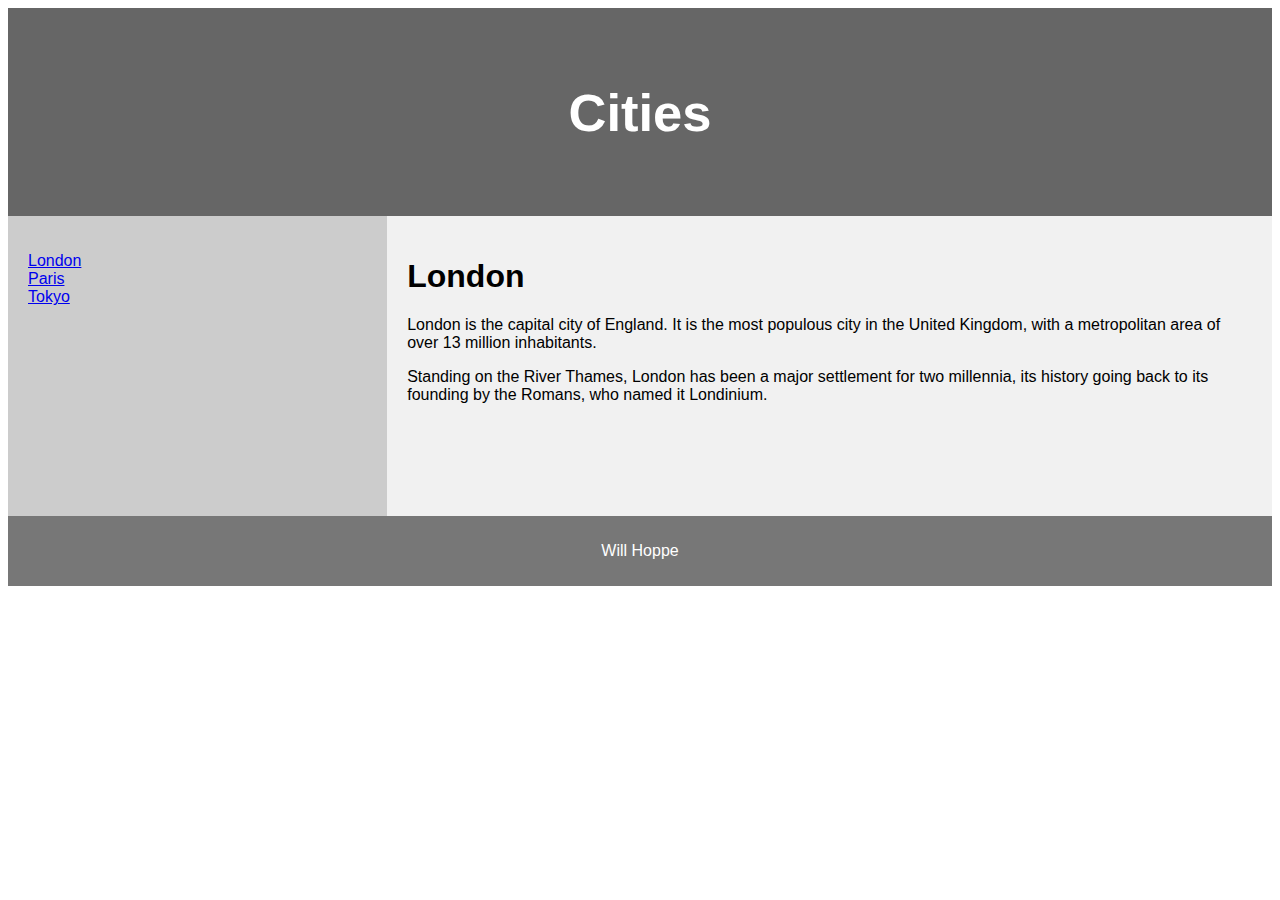
==== index.html @ 1b01ebee "Add files via upload" ====
<!DOCTYPE html>
<html lang="en">
<head>
<title>CSS Template</title>
<link rel="stylesheet" href="style.css"/>
<meta charset="utf-8">
<meta name="viewport" content="width=device-width, initial-scale=1">
</head>
<body>
<header>
  <h2>Cities</h2>
</header>

<section>
  <nav>
    <ul>
      <li><a href="#">London</a></li>
      <li><a href="paris.html">Paris</a></li>
      <li><a href="tokyo.html">Tokyo</a></li>
    </ul>
  </nav>
  
  <article>
    <h1>London</h1>
    <p>London is the capital city of England. It is the most populous city in the  United Kingdom, with a metropolitan area of over 13 million inhabitants.</p>
    <p>Standing on the River Thames, London has been a major settlement for two millennia, its history going back to its founding by the Romans, who named it Londinium.</p>
  </article>
</section>

<footer>
  <p>Will Hoppe</p>
</footer>

</body>
</html>
---- style.css ----
* {
    box-sizing: border-box;
  }
  
  body {
    font-family: Arial, Helvetica, sans-serif;
  }
  
  /* Style the header */
  header {
    background-color: #666;
    padding: 30px;
    text-align: center;
    font-size: 35px;
    color: white;
  }
  
  /* Create two columns/boxes that floats next to each other */
  nav {
    float: left;
    width: 30%;
    height: 300px; /* only for demonstration, should be removed */
    background: #ccc;
    padding: 20px;
  }
  
  /* Style the list inside the menu */
  nav ul {
    list-style-type: none;
    padding: 0;
  }
  
  article {
    float: left;
    padding: 20px;
    width: 70%;
    background-color: #f1f1f1;
    height: 300px; /* only for demonstration, should be removed */
  }
  
  /* Clear floats after the columns */
  section::after {
    content: "";
    display: table;
    clear: both;
  }
  
  /* Style the footer */
  footer {
    background-color: #777;
    padding: 10px;
    text-align: center;
    color: white;
  }
  
  /* Responsive layout - makes the two columns/boxes stack on top of each other instead of next to each other, on small screens */
  @media (max-width: 600px) {
    nav, article {
      width: 100%;
      height: auto;
    }
  }
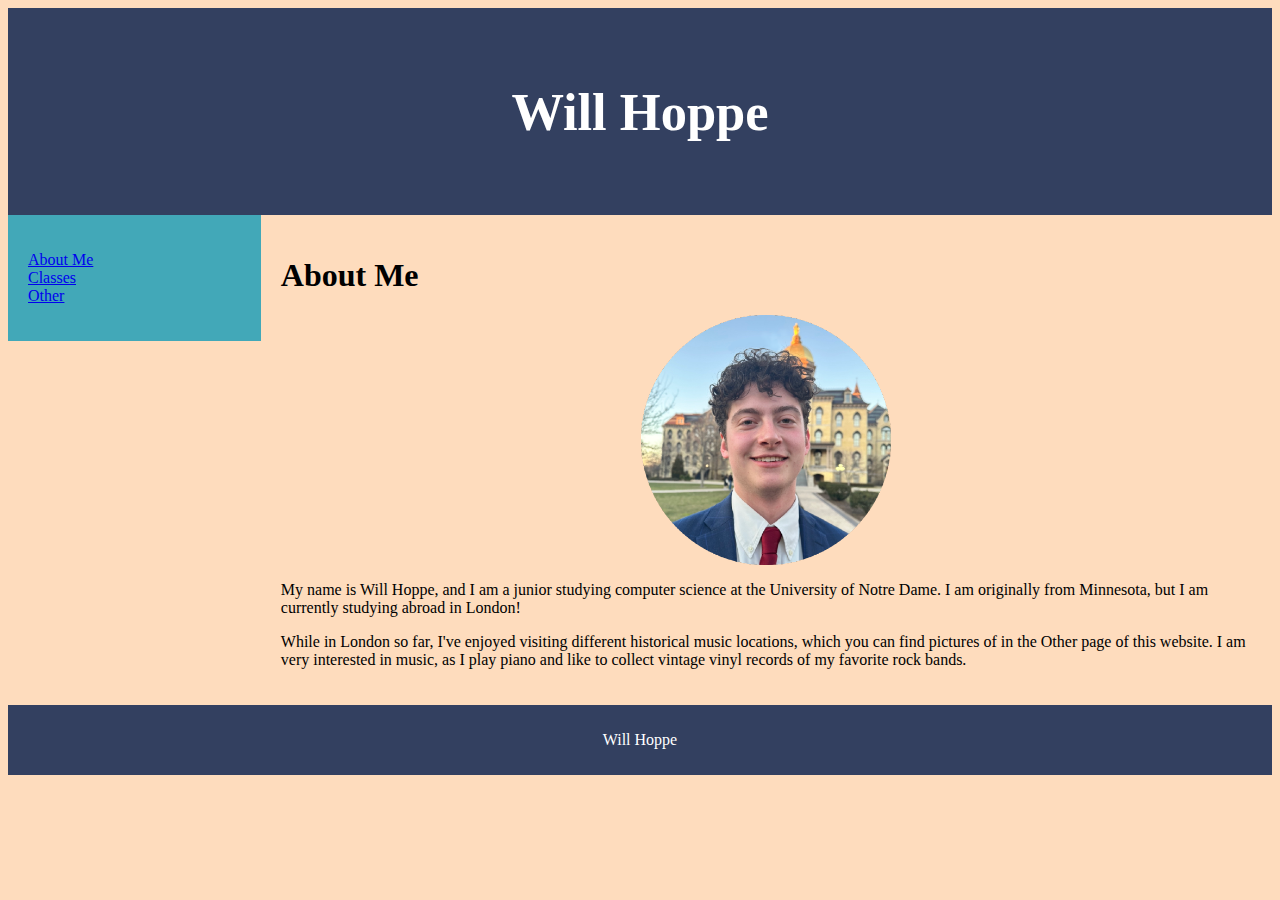
==== commit 69c92359: "Add files via upload" ====
--- a/index.html
+++ b/index.html
@@ -1,29 +1,31 @@
 <!DOCTYPE html>
 <html lang="en">
 <head>
-<title>CSS Template</title>
-<link rel="stylesheet" href="style.css"/>
-<meta charset="utf-8">
-<meta name="viewport" content="width=device-width, initial-scale=1">
+    <title>Will Hoppe</title>
+    <link rel="stylesheet" href="style.css"/>
+    <meta charset="utf-8">
+    <meta name="viewport" content="width=device-width, initial-scale=1">
+    <link rel="icon" type="image/x-icon" href="w.png">
 </head>
 <body>
 <header>
-  <h2>Cities</h2>
+  <h2>Will Hoppe</h2>
 </header>
 
 <section>
   <nav>
     <ul>
-      <li><a href="#">London</a></li>
-      <li><a href="paris.html">Paris</a></li>
-      <li><a href="tokyo.html">Tokyo</a></li>
+      <li><a href="#">About Me</a></li>
+      <li><a href="classes.html">Classes</a></li>
+      <li><a href="other.html">Other</a></li>
     </ul>
   </nav>
   
   <article>
-    <h1>London</h1>
-    <p>London is the capital city of England. It is the most populous city in the  United Kingdom, with a metropolitan area of over 13 million inhabitants.</p>
-    <p>Standing on the River Thames, London has been a major settlement for two millennia, its history going back to its founding by the Romans, who named it Londinium.</p>
+    <h1>About Me</h1>
+    <img src="willhoppe.png" width="250" height="250">
+    <p>My name is Will Hoppe, and I am a junior studying computer science at the University of Notre Dame. I am originally from Minnesota, but I am currently studying abroad in London!</p>
+    <p>While in London so far, I've enjoyed visiting different historical music locations, which you can find pictures of in the Other page of this website. I am very interested in music, as I play piano and like to collect vintage vinyl records of my favorite rock bands.</p>
   </article>
 </section>
 
--- a/style.css
+++ b/style.css
@@ -3,24 +3,23 @@
   }
   
   body {
-    font-family: Arial, Helvetica, sans-serif;
+    background-color:#fedcbd
   }
   
   /* Style the header */
   header {
-    background-color: #666;
+    background-color: rgb(51, 64, 96);
     padding: 30px;
     text-align: center;
     font-size: 35px;
-    color: white;
+    color: rgb(255, 255, 255);
   }
   
   /* Create two columns/boxes that floats next to each other */
   nav {
     float: left;
-    width: 30%;
-    height: 300px; /* only for demonstration, should be removed */
-    background: #ccc;
+    width: 20%;
+    background: #42a8b8;
     padding: 20px;
   }
   
@@ -33,9 +32,8 @@
   article {
     float: left;
     padding: 20px;
-    width: 70%;
-    background-color: #f1f1f1;
-    height: 300px; /* only for demonstration, should be removed */
+    width: 80%;
+    background-color: #fedcbd;
   }
   
   /* Clear floats after the columns */
@@ -44,15 +42,73 @@
     display: table;
     clear: both;
   }
-  
+  table {
+    padding: 10px;
+    margin-left: auto;
+    margin-right: auto;
+  }
+  td {
+    padding: 10px;
+  }
+  tr {
+    background-color: rgb(241, 246, 163);
+  }
   /* Style the footer */
   footer {
-    background-color: #777;
+    background-color: rgb(51, 64, 96);
     padding: 10px;
     text-align: center;
     color: white;
   }
-  
+  img {
+    display: block;
+    margin-left: auto;
+    margin-right: auto;
+
+  }
+
+  #abbeyroad {
+    background-color: #ecc5a2;
+    padding: 10px;
+  }
+
+  #animals {
+    background-color: #ecaaa2;
+    padding: 10px;
+  }
+
+  #coventgarden {
+    background-color: #ecaaa2;
+    padding: 10px;
+  }
+
+  .image-container {
+    width: 100px;
+    height: 100px;
+    background-image: url('willhoppe.png'); /* replace with your image path */
+    background-size: cover;
+    opacity: 0.2;
+    transition: opacity 0.5s ease;
+    text-align: center;
+    border-bottom: 6px double #3498db;
+  }
+  @keyframes example {
+    0%   {background-color:red; left:0px; top:0px;}
+    25%  {background-color:yellow; left:400px; top:0px;}
+    50%  {background-color:blue; left:400px; top:0px;}
+    75%  {background-color:green; left:0px; top:0px;}
+    100% {background-color:red; left:0px; top:0px;}
+  }
+
+  #animate {
+    width: 100px;
+    height: 100px;
+    position: relative;
+    background-color: red;
+    animation-name: example;
+    animation-duration: 4s;
+    animation-iteration-count: infinite;
+  }
   /* Responsive layout - makes the two columns/boxes stack on top of each other instead of next to each other, on small screens */
   @media (max-width: 600px) {
     nav, article {
